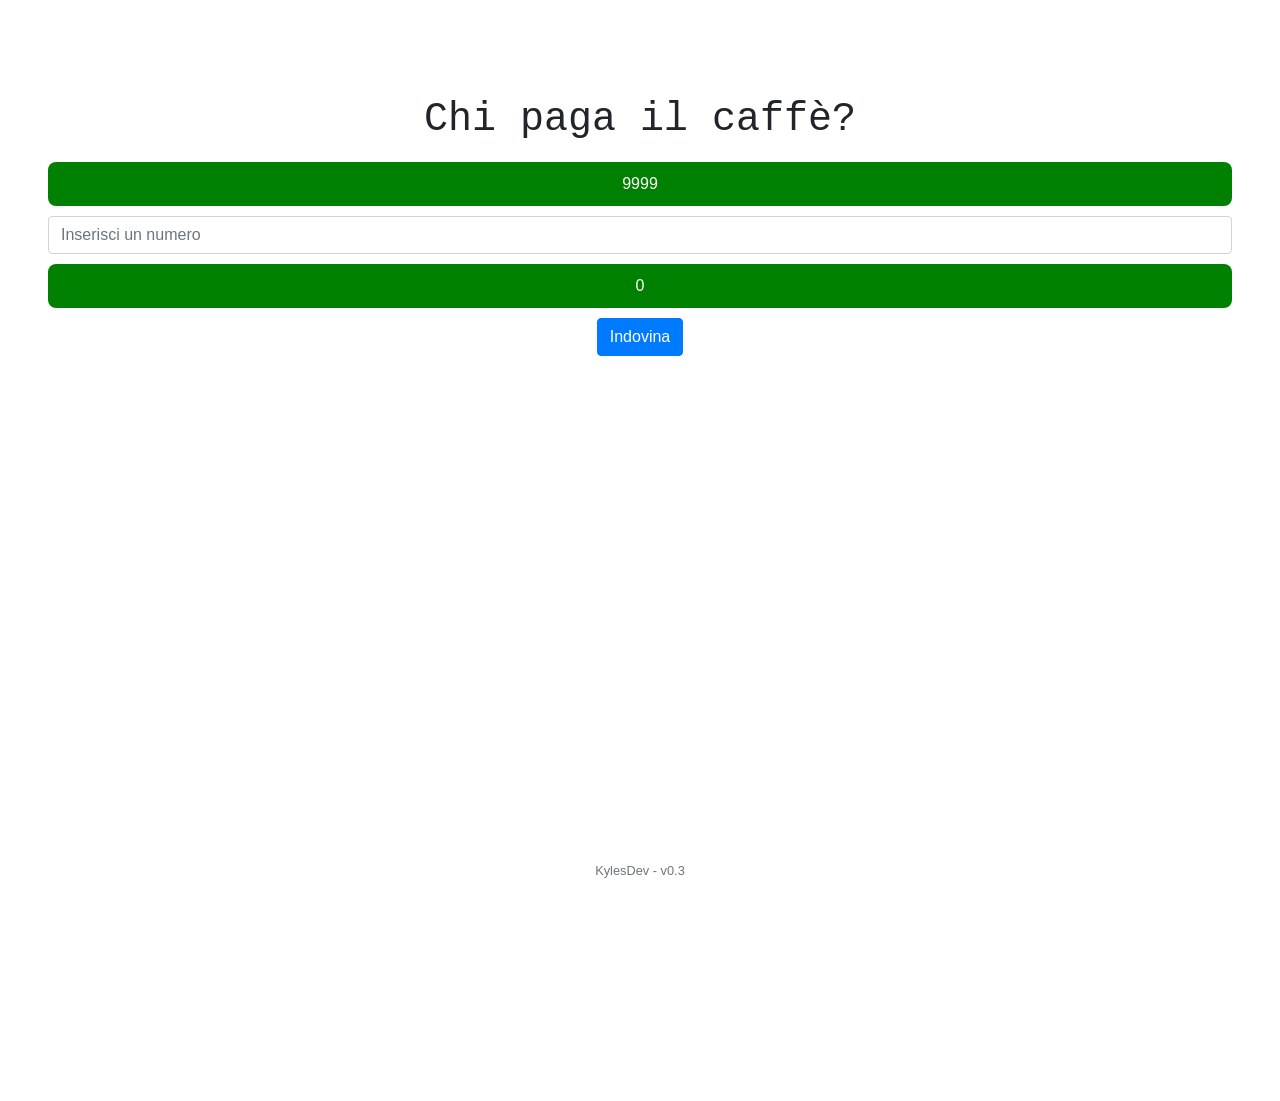
==== index.html @ 133dd4e3 "feat: Added coins - Moved from dollar bills to coins - Fixed a container bug" ====
<html>
<head>
    <title >Chi paga il caffè?</title>
    <meta name="viewport" content="width=device-width, initial-scale=1">
    <link rel="stylesheet" href="style.css">
    <link rel="stylesheet" href="https://stackpath.bootstrapcdn.com/bootstrap/4.3.1/css/bootstrap.min.css"
          integrity="sha384-ggOyR0iXCbMQv3Xipma34MD+dH/1fQ784/j6cY/iJTQUOhcWr7x9JvoRxT2MZw1T" crossorigin="anonymous">

</head>
<body>
  <div id="main" class="container-fluid mt-5">
    <h1 class="title text-center">Chi paga il caff&egrave;?</h1>
    <div class="row d-flex flex-column justify-content-center">
        <div class="mx-5 my-0">
            <div id="estremo-massimo" class="text-center estremo">9999</div>
        </div>
        <div class="mx-5 my-0">
            <div class="form-group m-0">
                <input type="number" class="form-control" id="numero" min="0" max="9999" placeholder="Inserisci un numero">
            </div>
        </div>
        <div class="mx-5 my-0">
            <div id="estremo-minimo" class="text-center estremo">0</div>
        </div>
        <div class="text-center">
            <button type="button" class="btn btn-primary" onclick="guess()">Indovina</button>
        </div>
    </div>
    <div id="sudoreGif" class="row sudore">
        <div class="col-12 d-flex flex-column justify-content-center">
            <img src="assets/sudore.gif" class="img-fluid rounded m-5">
        </div>
    </div>
    <div class="row footer">
        <div class="col-sm-12">
            <div class="text-center">
                <small class="text-muted">KylesDev - v0.3</small>
            </div>
        </div>
    </div>
  </div>
  <h1 id="paga" class='text-center display-1 mt-5'>PAGARE !!!</h1>



<script src="script.js"></script>
</body>
</html>
---- style.css ----
.container-fluid{
	position: absolute;
}

.title{
	font-family: monospace;
}

.estremo {
	background-color: green;
	color: white;
	padding: 10px;
	margin-top: 10px;
	margin-bottom: 10px;
	border-radius: 8px;
}

.estremo-orange {
	background-color: orange;
	color: black;
}

.estremo-red {
	background-color: red;
	color: red;
}

.footer{
	position: fixed;
	bottom: 20px;
	width: 100%;
}

.sudore{
	transition: opacity 100ms;  
	opacity: 0;
}

#wrapper{
	width: 100%;
	height: 100%;
}

#paga{
	opacity: 0;
	font-family: monospace;
}

#container{      
   width: 100%;
   height: 100%;      
   position: absolute;
   padding: 0;   
	 opacity: 0;
} 

#gimmick {
	display:block;
	pointer-events:none;
	position: absolute;
	top:0;
	left:0;
}
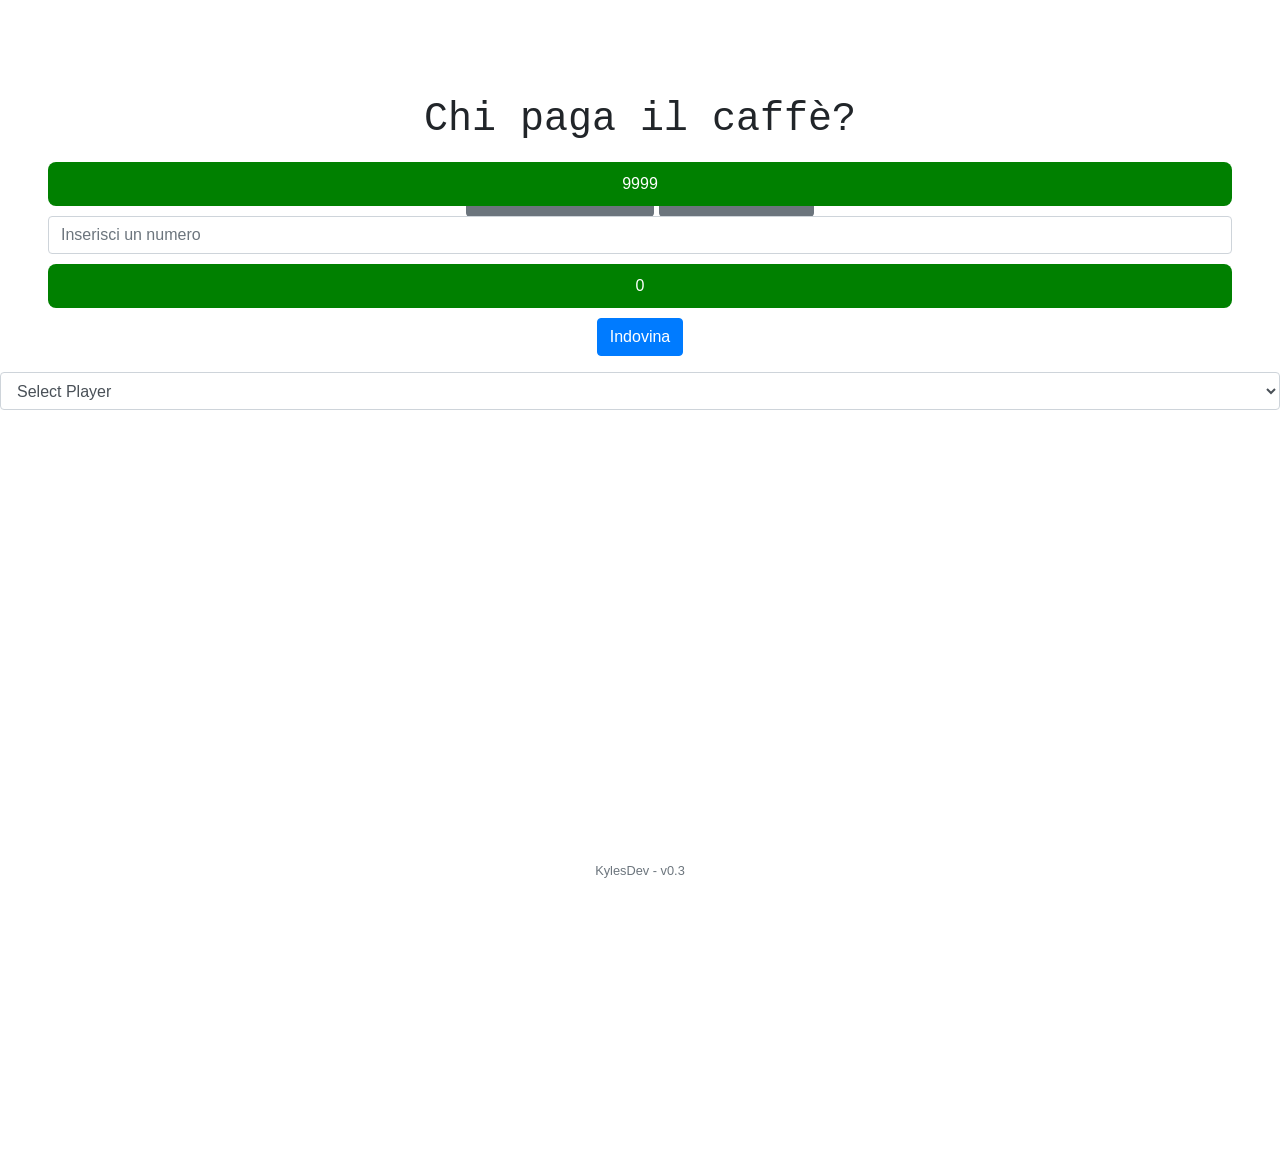
==== commit be5f463d: "Add player management and leaderboard Add player name management and leaderboard functionality to th" ====
--- a/index.html
+++ b/index.html
@@ -1,4 +1,3 @@
-
 <html>
 <head>
     <title >Chi paga il caffè?</title>
@@ -26,6 +25,11 @@
         <div class="text-center">
             <button type="button" class="btn btn-primary" onclick="guess()">Indovina</button>
         </div>
+        <div class="text-center mt-3">
+            <select id="player-names-dropdown" class="form-control">
+                <option value="">Select Player</option>
+            </select>
+        </div>
     </div>
     <div id="sudoreGif" class="row sudore">
         <div class="col-12 d-flex flex-column justify-content-center">
@@ -42,7 +46,10 @@
   </div>
   <h1 id="paga" class='text-center display-1 mt-5'>PAGARE !!!</h1>
 
-
+  <div class="text-center mt-3">
+    <a href="player-names.html" class="btn btn-secondary">Manage Player Names</a>
+    <a href="leaderboard.html" class="btn btn-secondary">View Leaderboard</a>
+  </div>
 
 <script src="script.js"></script>
 </body>
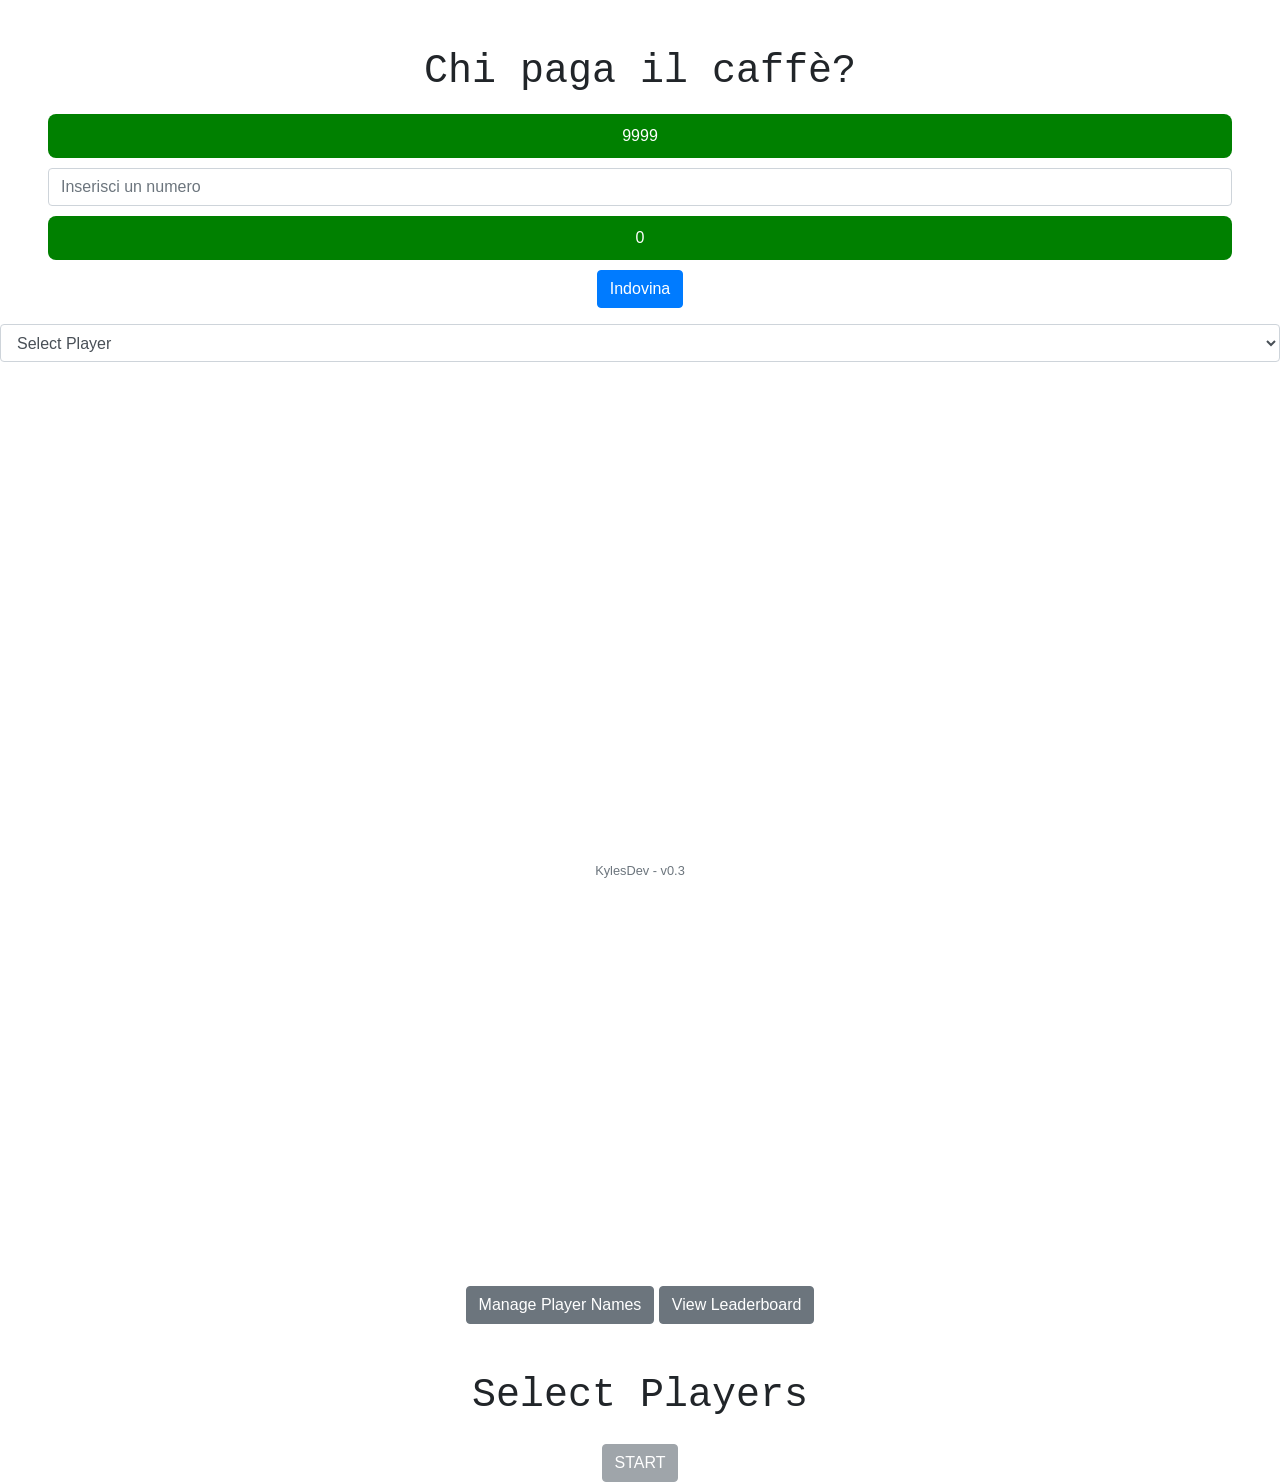
==== commit ffc1e09e: "" ====
--- a/index.html
+++ b/index.html
@@ -51,6 +51,18 @@
     <a href="leaderboard.html" class="btn btn-secondary">View Leaderboard</a>
   </div>
 
+  <div id="player-selection" class="container-fluid mt-5">
+    <h1 class="title text-center">Select Players</h1>
+    <div class="row d-flex flex-column justify-content-center">
+        <div id="player-buttons" class="text-center">
+            <!-- Player buttons will be added here -->
+        </div>
+        <div class="text-center mt-3">
+            <button id="start-game" class="btn btn-secondary" onclick="startGame()" disabled>START</button>
+        </div>
+    </div>
+  </div>
+
 <script src="script.js"></script>
 </body>
 </html>
--- a/style.css
+++ b/style.css
@@ -61,3 +61,18 @@
 	top:0;
 	left:0;
 }
+
+#main {
+    position: relative;
+    z-index: 1;
+}
+
+#paga {
+    position: relative;
+    z-index: 1;
+}
+
+.text-center.mt-3 {
+    position: relative;
+    z-index: 2;
+}
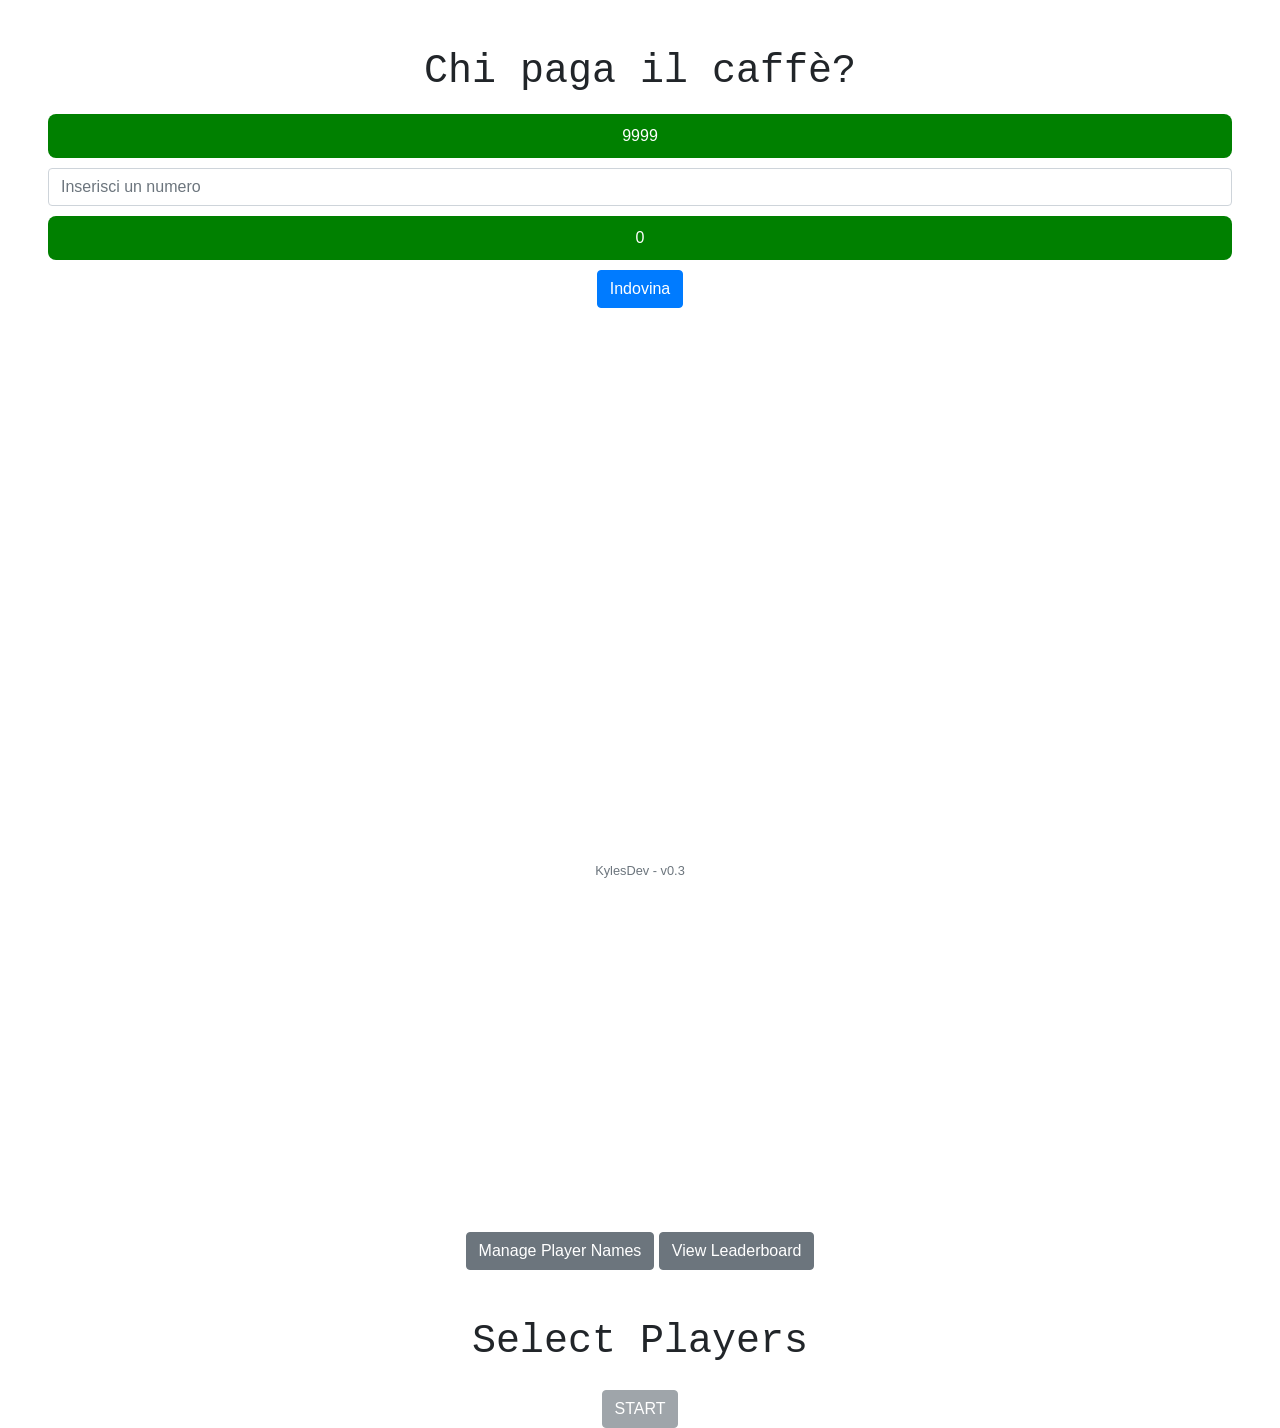
==== commit 578a7b3e: "Add player selection screen to landing page" ====
--- a/index.html
+++ b/index.html
@@ -24,11 +24,6 @@
         </div>
         <div class="text-center">
             <button type="button" class="btn btn-primary" onclick="guess()">Indovina</button>
-        </div>
-        <div class="text-center mt-3">
-            <select id="player-names-dropdown" class="form-control">
-                <option value="">Select Player</option>
-            </select>
         </div>
     </div>
     <div id="sudoreGif" class="row sudore">
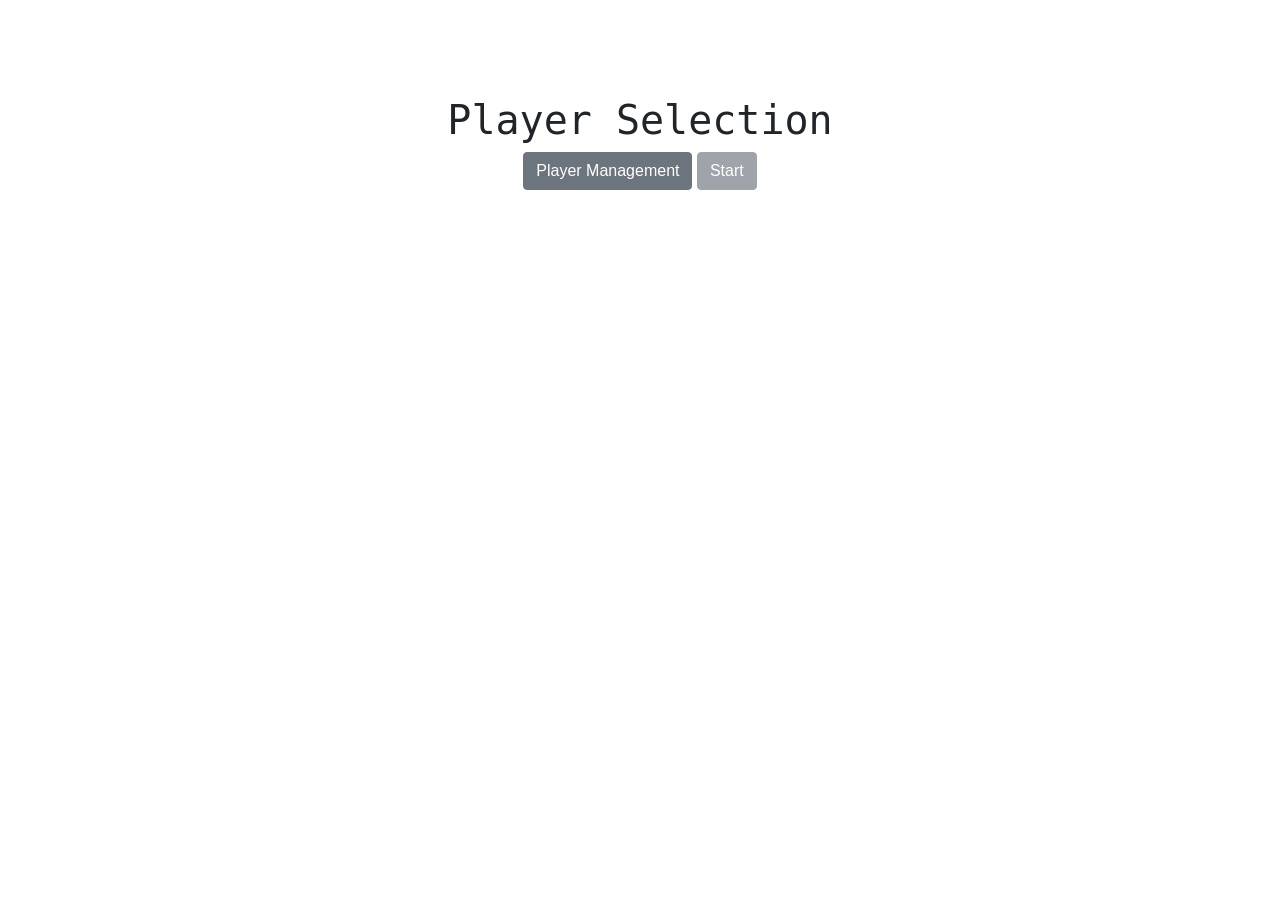
==== commit 6a83584d: "Add material-style graphics and new features ---  For more details, open the [Copilot Workspace sess" ====
--- a/index.html
+++ b/index.html
@@ -1,15 +1,28 @@
 <html>
 <head>
-    <title >Chi paga il caffè?</title>
+    <title>Chi paga il caffè?</title>
     <meta name="viewport" content="width=device-width, initial-scale=1">
     <link rel="stylesheet" href="style.css">
     <link rel="stylesheet" href="https://stackpath.bootstrapcdn.com/bootstrap/4.3.1/css/bootstrap.min.css"
           integrity="sha384-ggOyR0iXCbMQv3Xipma34MD+dH/1fQ784/j6cY/iJTQUOhcWr7x9JvoRxT2MZw1T" crossorigin="anonymous">
-
 </head>
 <body>
-  <div id="main" class="container-fluid mt-5">
+  <div id="player-selection" class="container-fluid mt-5">
+    <h1 class="title text-center">Player Selection</h1>
+    <div class="row d-flex flex-column justify-content-center">
+        <div class="text-center">
+            <button type="button" class="btn btn-secondary" onclick="managePlayers()">Player Management</button>
+            <button type="button" class="btn btn-secondary" id="start-button" onclick="startGame()" disabled>Start</button>
+        </div>
+        <div id="player-buttons" class="mx-5 my-0">
+            <!-- Player buttons will be dynamically added here -->
+        </div>
+    </div>
+  </div>
+
+  <div id="main" class="container-fluid mt-5" style="display: none;">
     <h1 class="title text-center">Chi paga il caff&egrave;?</h1>
+    <div id="current-player" class="text-center"></div>
     <div class="row d-flex flex-column justify-content-center">
         <div class="mx-5 my-0">
             <div id="estremo-massimo" class="text-center estremo">9999</div>
@@ -41,21 +54,9 @@
   </div>
   <h1 id="paga" class='text-center display-1 mt-5'>PAGARE !!!</h1>
 
-  <div class="text-center mt-3">
-    <a href="player-names.html" class="btn btn-secondary">Manage Player Names</a>
-    <a href="leaderboard.html" class="btn btn-secondary">View Leaderboard</a>
-  </div>
-
-  <div id="player-selection" class="container-fluid mt-5">
-    <h1 class="title text-center">Select Players</h1>
-    <div class="row d-flex flex-column justify-content-center">
-        <div id="player-buttons" class="text-center">
-            <!-- Player buttons will be added here -->
-        </div>
-        <div class="text-center mt-3">
-            <button id="start-game" class="btn btn-secondary" onclick="startGame()" disabled>START</button>
-        </div>
-    </div>
+  <div id="leaderboard" class="container-fluid mt-5">
+    <h2 class="title text-center">Leaderboard</h2>
+    <!-- Leaderboard entries will be dynamically added here -->
   </div>
 
 <script src="script.js"></script>
--- a/style.css
+++ b/style.css
@@ -62,17 +62,46 @@
 	left:0;
 }
 
-#main {
-    position: relative;
-    z-index: 1;
+/* Styles for the new landing page, player buttons, and start button */
+#player-selection {
+    text-align: center;
 }
 
-#paga {
-    position: relative;
-    z-index: 1;
+#player-buttons .btn {
+    background-color: white;
+    border: 1px solid black;
+    margin: 5px;
 }
 
-.text-center.mt-3 {
-    position: relative;
-    z-index: 2;
-}+#player-buttons .btn-primary {
+    background-color: blue;
+    border-color: blue;
+}
+
+#start-button.btn-success {
+    background-color: green;
+    border-color: green;
+}
+
+/* Styles for the currently active player display during the game */
+#current-player {
+    font-size: 1.5em;
+    margin-bottom: 20px;
+}
+
+/* Styles for the leaderboard display */
+#leaderboard {
+    display: none;
+    text-align: center;
+    margin-top: 20px;
+}
+
+#leaderboard h2 {
+    font-size: 2em;
+    margin-bottom: 20px;
+}
+
+#leaderboard div {
+    font-size: 1.2em;
+    margin: 5px 0;
+}
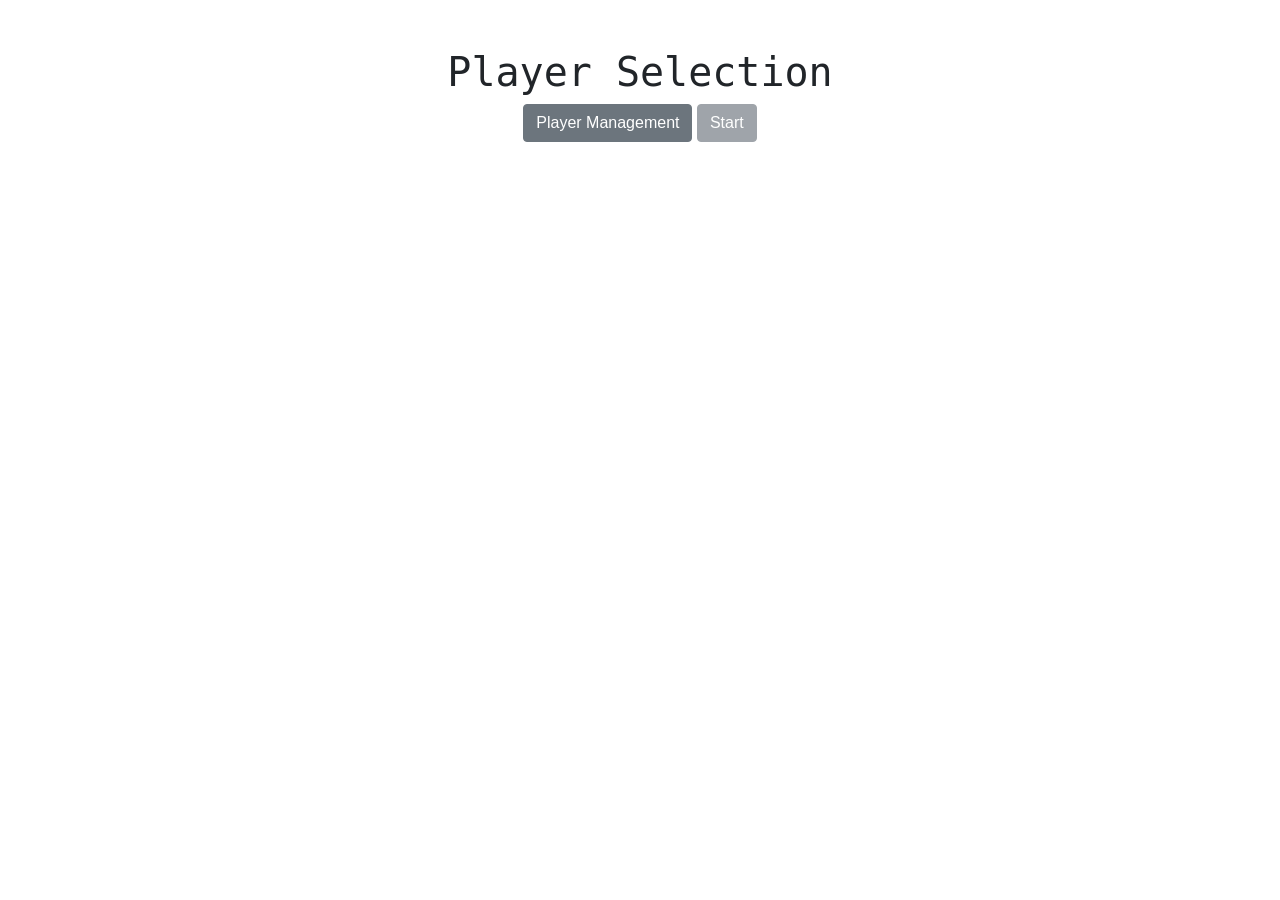
==== commit 113cbb65: "feat: cookies fix and div issues on mobile" ====
--- a/index.html
+++ b/index.html
@@ -5,22 +5,37 @@
     <link rel="stylesheet" href="style.css">
     <link rel="stylesheet" href="https://stackpath.bootstrapcdn.com/bootstrap/4.3.1/css/bootstrap.min.css"
           integrity="sha384-ggOyR0iXCbMQv3Xipma34MD+dH/1fQ784/j6cY/iJTQUOhcWr7x9JvoRxT2MZw1T" crossorigin="anonymous">
+    <script src="player-management.js"></script>
 </head>
 <body>
-  <div id="player-selection" class="container-fluid mt-5">
+<div id="player-selection" class="container-fluid mt-5">
     <h1 class="title text-center">Player Selection</h1>
     <div class="row d-flex flex-column justify-content-center">
         <div class="text-center">
             <button type="button" class="btn btn-secondary" onclick="managePlayers()">Player Management</button>
-            <button type="button" class="btn btn-secondary" id="start-button" onclick="startGame()" disabled>Start</button>
+            <button type="button" class="btn btn-secondary" id="start-button" onclick="startGame()" disabled>Start
+            </button>
         </div>
         <div id="player-buttons" class="mx-5 my-0">
             <!-- Player buttons will be dynamically added here -->
         </div>
     </div>
-  </div>
+</div>
 
-  <div id="main" class="container-fluid mt-5" style="display: none;">
+<div id="padding-br">
+    <br>
+    <br>
+    <br>
+    <br>
+    <br>
+    <br>
+    <br>
+    <br>
+    <br>
+    <br>
+</div>
+
+<div id="main" class="container-fluid mt-5" style="display: none;">
     <h1 class="title text-center">Chi paga il caff&egrave;?</h1>
     <div id="current-player" class="text-center"></div>
     <div class="row d-flex flex-column justify-content-center">
@@ -29,7 +44,8 @@
         </div>
         <div class="mx-5 my-0">
             <div class="form-group m-0">
-                <input type="number" class="form-control" id="numero" min="0" max="9999" placeholder="Inserisci un numero">
+                <input type="number" class="form-control" id="numero" min="0" max="9999"
+                       placeholder="Inserisci un numero">
             </div>
         </div>
         <div class="mx-5 my-0">
@@ -51,13 +67,13 @@
             </div>
         </div>
     </div>
-  </div>
-  <h1 id="paga" class='text-center display-1 mt-5'>PAGARE !!!</h1>
+</div>
+<h1 id="paga" class='text-center display-1 mt-5'>PAGARE !!!</h1>
 
-  <div id="leaderboard" class="container-fluid mt-5">
+<div id="leaderboard" class="container-fluid mt-5">
     <h2 class="title text-center">Leaderboard</h2>
     <!-- Leaderboard entries will be dynamically added here -->
-  </div>
+</div>
 
 <script src="script.js"></script>
 </body>
--- a/style.css
+++ b/style.css
@@ -75,6 +75,7 @@
 
 #player-buttons .btn-primary {
     background-color: blue;
+	color: white;
     border-color: blue;
 }
 
